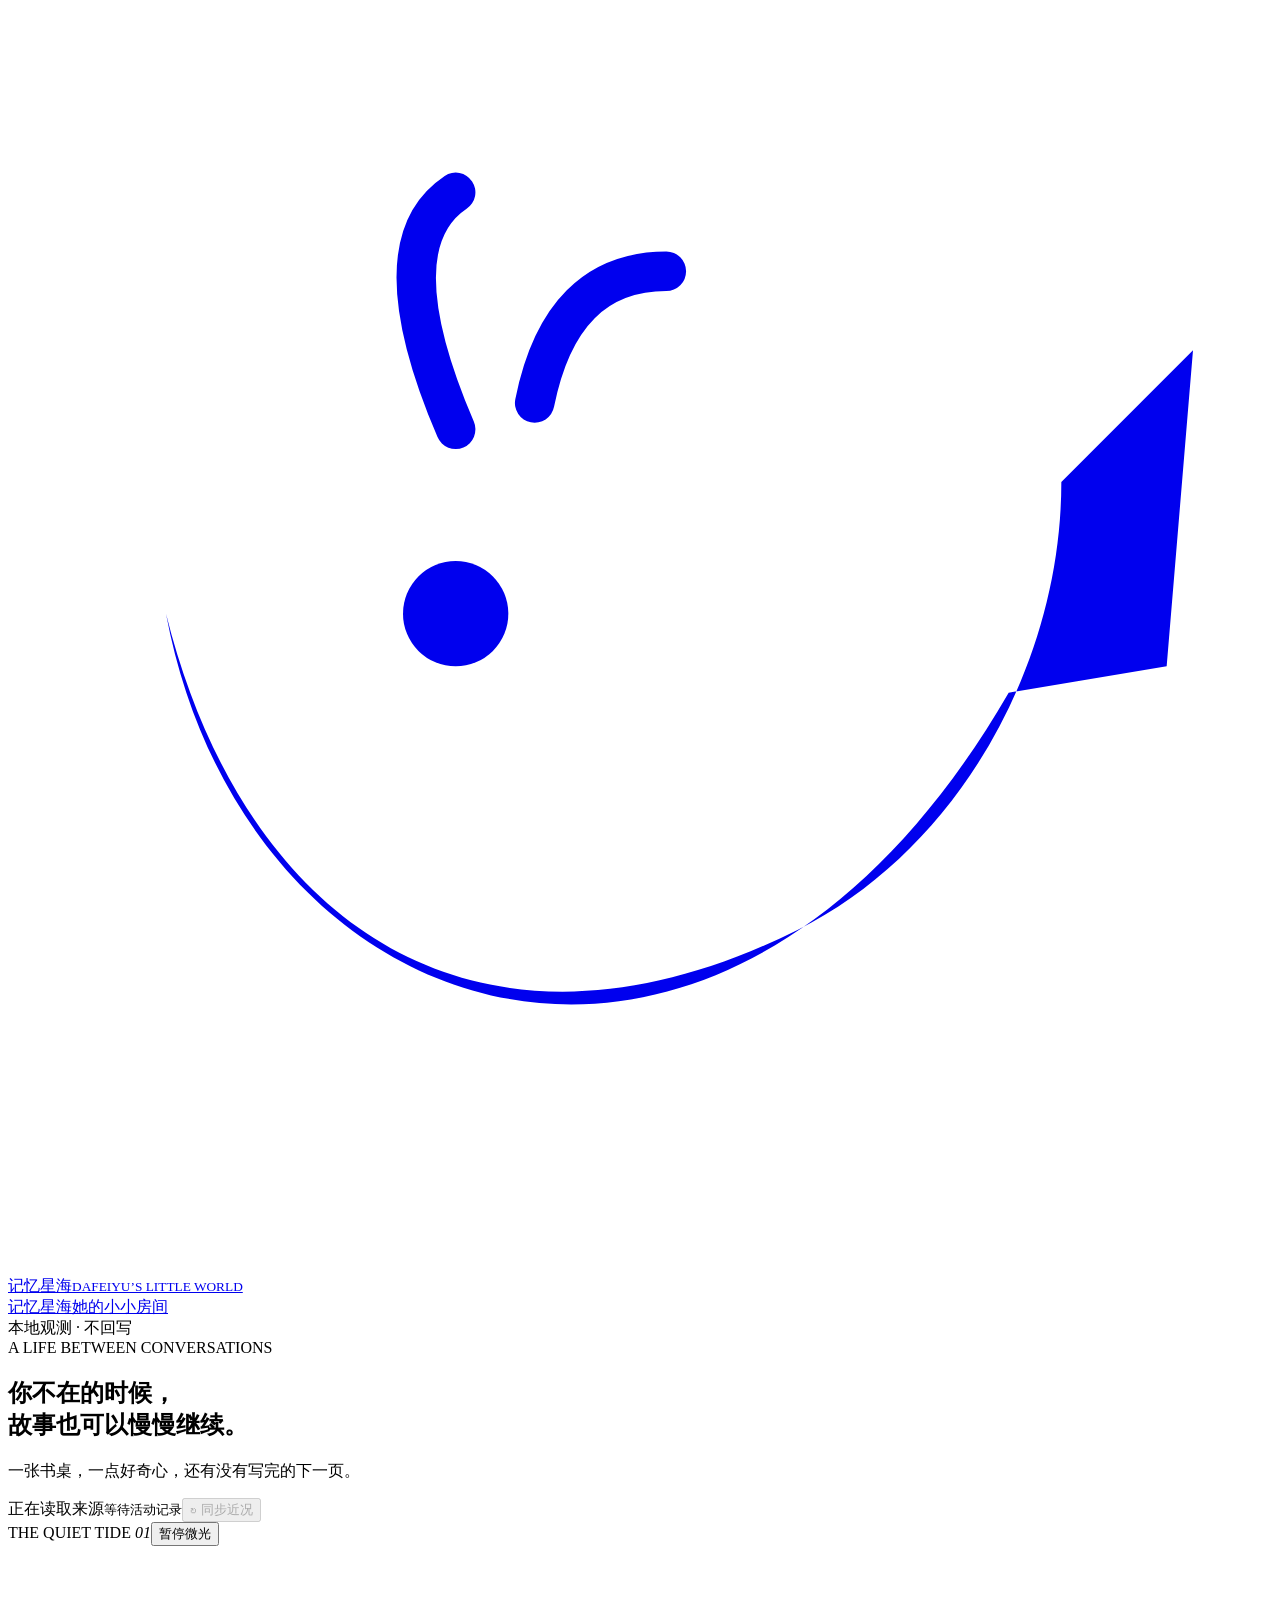
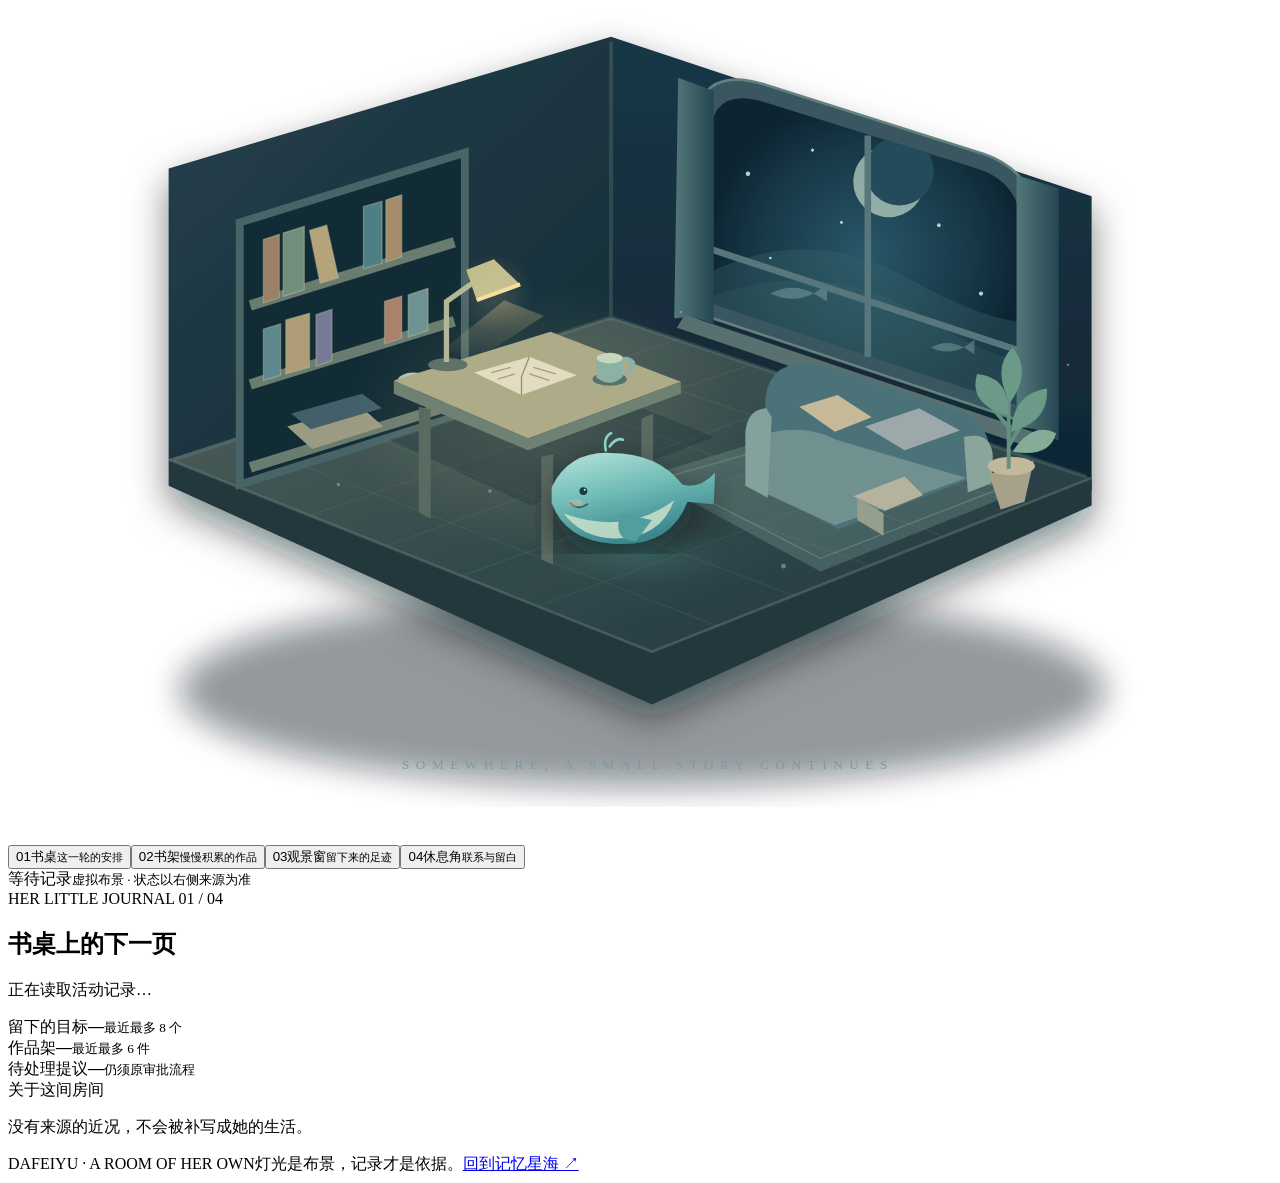
==== deploy/memory_observatory/static/room.html @ 0b3a3e3b "feat(memory): visualize activity records in whale room" ====
<!doctype html>
<html lang="zh-CN"><head><meta charset="utf-8"><meta name="viewport" content="width=device-width,initial-scale=1"><meta name="theme-color" content="#081820"><title>她的小小房间 · 大肥鱼</title><link rel="stylesheet" href="/room.css"><script type="module" src="/room.js"></script></head>
<body>
<header class="room-header"><a class="room-brand" href="/" aria-label="返回记忆星海"><span class="brand-whale"><svg viewBox="0 0 48 48" aria-hidden="true"><path d="M6 23c3 12 12 18 24 12 6-3 10-10 10-17l5-5-1 12-6 1C27 45 9 39 6 23Z" fill="currentColor"/><circle cx="17" cy="23" r="2" fill="currentColor"/><path d="M17 16q-3-7 0-9m3 8q1-5 5-5" fill="none" stroke="currentColor" stroke-width="1.5" stroke-linecap="round"/></svg></span><span>记忆星海<small>DAFEIYU’S LITTLE WORLD</small></span></a><nav aria-label="空间导航"><a href="/">记忆星海</a><a href="/room" aria-current="page">她的小小房间</a></nav><span class="local-badge"><i></i>本地观测 · 不回写</span></header>
<main>
  <section class="room-heading"><div><div class="eyebrow">A LIFE BETWEEN CONVERSATIONS</div><h1>你不在的时候，<br class="mobile-break">故事也可以慢慢继续<span>。</span></h1><p>一张书桌，一点好奇心，还有没有写完的下一页。</p></div><div class="observation"><span id="room-source">正在读取来源</span><small id="room-synced">等待活动记录</small><button id="room-refresh" type="button" disabled>↻ 同步近况</button></div></section>
  <div class="room-layout">
    <section class="room-scene" aria-label="虚拟房间布景"><div class="scene-top"><span>THE QUIET TIDE <i>01</i></span><button id="room-motion" aria-pressed="false">暂停微光</button></div>
      <svg id="room-art" viewBox="0 0 960 680" role="img" aria-label="深海窗边的温暖小房间：书桌、书架、休息角和一只小鲸鱼。布景不是实时状态证明。">
      <defs>
        <linearGradient id="wall" x2="0" y2="1"><stop stop-color="#193746"/><stop offset="1" stop-color="#102633"/></linearGradient>
        <linearGradient id="wallSide" x2="1" y2="1"><stop stop-color="#24404c"/><stop offset="1" stop-color="#152c36"/></linearGradient>
        <linearGradient id="floor" x1="0" y1="0" x2="1" y2="1"><stop stop-color="#51605b"/><stop offset=".5" stop-color="#344b4c"/><stop offset="1" stop-color="#1c343d"/></linearGradient>
        <radialGradient id="sea"><stop stop-color="#285769"/><stop offset=".7" stop-color="#173746"/><stop offset="1" stop-color="#0d2533"/></radialGradient>
        <linearGradient id="whale" x2=".4" y2="1"><stop stop-color="#b5e4db"/><stop offset=".5" stop-color="#70bcb6"/><stop offset="1" stop-color="#3a858e"/></linearGradient>
        <linearGradient id="curtain"><stop stop-color="#537779"/><stop offset="1" stop-color="#254753"/></linearGradient>
        <linearGradient id="light" x2="0" y2="1"><stop stop-color="#edcd8b" stop-opacity=".34"/><stop offset="1" stop-color="#edcd8b" stop-opacity="0"/></linearGradient>
        <radialGradient id="warm"><stop stop-color="#f4d797" stop-opacity=".17"/><stop offset="1" stop-color="#f4d797" stop-opacity="0"/></radialGradient>
        <radialGradient id="haze"><stop stop-color="#62c5bb" stop-opacity=".16"/><stop offset="1" stop-color="#62c5bb" stop-opacity="0"/></radialGradient>
        <filter id="blur"><feGaussianBlur stdDeviation="12"/></filter>
        <filter id="shadow"><feDropShadow dx="0" dy="12" stdDeviation="14" flood-color="#030e18" flood-opacity=".5"/></filter>
        <clipPath id="windowClip"><path d="M533 148Q533 105 576 119L736 169Q770 180 770 216V350L533 271Z"/></clipPath>
      </defs>
      <ellipse cx="482" cy="565" rx="352" ry="74" fill="#020e17" opacity=".42" filter="url(#blur)"/>
      <g filter="url(#shadow)">
        <path d="M122 390V169L458 69V292Z" fill="url(#wallSide)"/><path d="M458 69L823 190V414L458 292Z" fill="url(#wall)"/>
        <path d="M122 390L458 282L823 404L489 555Z" fill="url(#floor)"/>
        <path d="M122 390L489 536L823 404V425L489 576L122 410Z" fill="#20383e"/><path d="M122 390L489 536L823 404" fill="none" stroke="#81908a" stroke-opacity=".35" stroke-width="2"/>
        <path d="M458 73V285M126 390L458 282L819 403" stroke="#70908d" stroke-opacity=".25" stroke-width="3" fill="none"/>
        <g stroke="#92a79a" stroke-opacity=".1"><path d="M173 375L540 517M231 356L596 493M289 338L653 470M345 320L708 447M402 301L765 424"/><path d="M173 410L508 299M230 432L564 318M288 455L621 338M346 478L679 358M404 501L737 378"/></g>
      </g>
      <!-- Porthole / the outside world -->
      <g class="scene-zone" data-art="window"><path d="M521 145Q521 89 574 105L741 158Q782 172 782 216V365L521 278Z" fill="#3a5660" stroke="#63817f" stroke-width="2"/><path d="M533 148Q533 105 576 119L736 169Q770 180 770 216V350L533 271Z" fill="url(#sea)"/>
        <g clip-path="url(#windowClip)"><circle cx="669" cy="179" r="27" fill="#c2d9c8" opacity=".7"/><circle cx="677" cy="171" r="26" fill="#244b5b"/><path d="M510 260Q600 205 683 252T800 281V360H510Z" fill="#37616b" opacity=".38"/><path d="M510 276Q612 228 700 284T800 292V370H510Z" fill="#426f70" opacity=".2"/>
        <g fill="#b0d9d1" class="window-lights"><circle cx="562" cy="173" r="1.7"/><circle cx="611" cy="155" r="1.2"/><circle cx="707" cy="212" r="1.4"/><circle cx="579" cy="237" r="1"/><circle cx="739" cy="264" r="1.6"/><circle cx="633" cy="210" r="1.1"/></g><path d="M579 264q17-9 33 0l10-7v13l-10-6q-16 8-33 0M701 305q12-7 25 0l8-6v11l-8-5q-13 6-25 0" fill="#a3c2bd" opacity=".35"/>
        </g><path d="M653 144V312M533 230L770 308" stroke="#57777d" stroke-width="5"/><path d="M509 100L536 110V287Q520 280 506 283Z" fill="url(#curtain)"/><path d="M766 174L798 184V376Q781 364 766 366Z" fill="url(#curtain)"/><path d="M514 280L790 373L780 382L508 290Z" fill="#597071"/>
      </g>
      <!-- Bookshelf -->
      <g class="scene-zone" data-art="shelf"><path d="M176 210L347 157V355L176 409Z" fill="#122c35" stroke="#486467" stroke-width="6"/><path d="M184 273L339 225M184 333L339 285M184 396L339 348" stroke="#6a7c70" stroke-width="8"/>
        <g stroke="#afba9d" stroke-opacity=".5" stroke-width="1"><path d="M194 223L206 219V267L194 271Z" fill="#9b8065"/><path d="M209 218L225 213V261L209 266Z" fill="#718e7c"/><path d="M229 216L242 212L251 252L237 256Z" fill="#b5a379"/><path d="M270 198L284 194V241L270 245Z" fill="#4f7f86"/><path d="M287 193L299 189V236L287 240Z" fill="#a38b6b"/>
        <path d="M194 291L207 287V326L194 330Z" fill="#5f8790"/><path d="M211 284L229 279V320L211 325Z" fill="#ae9d76"/><path d="M234 280L246 276V315L234 319Z" fill="#777b97"/><path d="M286 270L299 266V298L286 302Z" fill="#aa8169"/><path d="M304 265L319 260V292L304 297Z" fill="#6e9292"/></g>
        <path d="M212 365L267 349L285 365L231 382Z" fill="#9b9b82"/><path d="M215 355L269 340L284 351L230 367Z" fill="#425f6a"/><ellipse cx="308" cy="330" rx="12" ry="6" fill="#aec4b4"/><path d="M296 329q0 26 24 0" fill="#859c8c"/>
      </g>
      <!-- Rug and rest corner -->
      <g class="scene-zone" data-art="rest"><path d="M484 403L637 356L772 413L617 475Z" fill="#6b8b87" opacity=".42"/><path d="M498 404L636 365L754 412L617 465Z" fill="none" stroke="#a7b8a2" stroke-opacity=".3"/>
        <path d="M575 352q-1-43 46-33l99 34q30 8 26 46l-115 44-67-34Z" fill="#4b7279"/><path d="M574 371q30-9 55 4l99 29-100 36-65-30Z" fill="#719090"/><path d="M576 351q-15 1-16 19v40l17 9 3-61Z" fill="#83a29c"/><path d="M726 373q21-5 22 15l-1 20-18 7Z" fill="#8ba59d"/><path d="M601 350l29-9 26 17-28 11Z" fill="#c6b997"/><path d="M651 365l41-14 31 17-42 15Z" fill="#9ca8aa"/>
        <path d="M681 403l-39 15 24 11 29-12Z" fill="#b5b39e"/><path d="M645 419l20 12v17l-20-12Z" fill="#969f8d"/>
      </g>
      <!-- Study table and warm lamp -->
      <g class="scene-zone" data-art="desk"><ellipse cx="407" cy="360" rx="150" ry="100" fill="url(#warm)"/><path d="M290 375L430 331L537 373L397 425Z" fill="#152d35" opacity=".3"/>
        <path d="M312 350V430l9 5v-83M481 359V439l9-4v-80M405 388V466l9 4v-84" fill="#5a6a61"/>
        <path d="M293 330L412 293L511 331L395 374Z" fill="#adab88"/><path d="M293 330v10l102 43 116-43v-9l-116 43Z" fill="#6e8172"/>
        <path d="M354 324l42-12 36 14-42 15Z" fill="#e3dcc1"/><path d="M390 341v-14l6-15" stroke="#998e72" fill="none"/><path d="M367 324l15-4m-10 9 13-4m14-5 17 5m-20 0 15 5" stroke="#a29d86" stroke-width="1"/>
        <ellipse cx="457" cy="329" rx="13" ry="5" fill="#58716b"/><path d="M447 313v15q11 8 20-1v-14Z" fill="#8db1a4"/><ellipse cx="457" cy="313" rx="10" ry="4" fill="#c6d7bb"/><path d="M467 314q13 0 3 11" stroke="#8db1a4" stroke-width="4" fill="none"/>
        <path d="M330 307l26 7 51-33-30-12Z" fill="url(#light)"/><ellipse cx="334" cy="318" rx="15" ry="5" fill="#5f7168"/><path d="M333 316V270l24-17" stroke="#b4b797" stroke-width="4" fill="none"/><path d="M348 246l21-8 20 19-33 12Z" fill="#bfbd8d"/><path d="M356 269l33-12" stroke="#f6df9c" stroke-width="3"/><circle class="lamp-glow" cx="369" cy="263" r="30" fill="url(#warm)"/>
      </g>
      <!-- Little plant -->
      <g><path d="M745 401l34-10-7 31-18 6Z" fill="#a7a18a"/><ellipse cx="762" cy="395" rx="18" ry="7" fill="#c3b89c"/><path d="M760 397v-56m0 39 17-29m-16 16-18-22" stroke="#648f81" stroke-width="3" fill="none"/><path d="M760 357q-31-9-24-32 25 2 24 32M762 369q1-29 27-33 2 25-27 33M761 347q-14-27 2-42 15 18-2 42" fill="#6b9a89"/><path d="M763 384q15-23 33-14-5 19-33 14" fill="#85ac96"/></g>
      <ellipse cx="477" cy="462" rx="72" ry="24" fill="url(#haze)"/>
      <!-- The whale is a visual companion, not an online indicator. -->
      <g id="room-whale-position"><g class="room-whale"><path d="M413 411q13-27 44-26 37 0 55 24 13 4 25-9l-1 24-20-2q-13 35-57 32-36-3-46-31Z" fill="url(#whale)" filter="url(#shadow)"/><path d="M422 431q47 17 84-10-11 30-47 29-23-1-37-19Z" fill="#d3e7ce" opacity=".8"/><path d="M465 431q-6 21 12 21l12-16" fill="#529d9d"/><circle cx="437" cy="414" r="3" fill="#143b46"/><circle cx="438" cy="413" r=".8" fill="#c8f0e1"/><path d="M427 423q6 6 13 1" stroke="#2c6570" stroke-width="1.5" fill="none" stroke-linecap="round"/><ellipse cx="431" cy="423" rx="6" ry="3" fill="#ddb4aa" opacity=".42"/><path d="M454 383q-2-10 4-13m-1 10q5-7 10-5" stroke="#8bd2c6" stroke-width="2" fill="none" stroke-linecap="round"/>
      </g></g>
      <g fill="#9fccc0" opacity=".5" class="drift"><circle cx="366" cy="414" r="1.3"/><circle cx="589" cy="471" r="1.8"/><circle cx="251" cy="409" r="1.3"/><circle cx="511" cy="278" r="1"/><circle cx="805" cy="318" r="1"/></g>
      <text x="486" y="625" text-anchor="middle" fill="#7b9b9c" font-size="10" letter-spacing="5">SOMEWHERE, A SMALL STORY CONTINUES</text>
      </svg>
      <div class="zone-buttons" role="group" aria-label="看看房间的不同角落"><button data-zone="desk" aria-pressed="true"><span>01</span>书桌<small>这一轮的安排</small></button><button data-zone="shelf" aria-pressed="false"><span>02</span>书架<small>慢慢积累的作品</small></button><button data-zone="window" aria-pressed="false"><span>03</span>观景窗<small>留下来的足迹</small></button><button data-zone="rest" aria-pressed="false"><span>04</span>休息角<small>联系与留白</small></button></div>
      <div class="scene-caption"><span id="scene-status">等待记录</span><small>虚拟布景 · 状态以右侧来源为准</small></div>
    </section>
    <aside class="room-journal" aria-label="房间对应的活动记录"><div class="journal-kicker">HER LITTLE JOURNAL <span id="journal-index">01 / 04</span></div><div class="journal-heading"><span class="thin-rule"></span><h2 id="journal-title">书桌上的下一页</h2></div><div id="journal-content" aria-live="polite"><p class="empty">正在读取活动记录…</p></div></aside>
  </div>
  <section class="life-strip" aria-label="活动快照概览"><div><span>留下的目标</span><strong id="room-goals">—</strong><small>最近最多 8 个</small></div><div><span>作品架</span><strong id="room-works">—</strong><small>最近最多 6 件</small></div><div><span>待处理提议</span><strong id="room-pending">—</strong><small>仍须原审批流程</small></div><div class="strip-note"><span>关于这间房间</span><p id="room-notice">没有来源的近况，不会被补写成她的生活。</p></div></section>
  <footer><span>DAFEIYU · A ROOM OF HER OWN</span><span>灯光是布景，记录才是依据。</span><a href="/">回到记忆星海 ↗</a></footer>
</main><div id="room-toast" role="status" hidden></div>
</body></html>
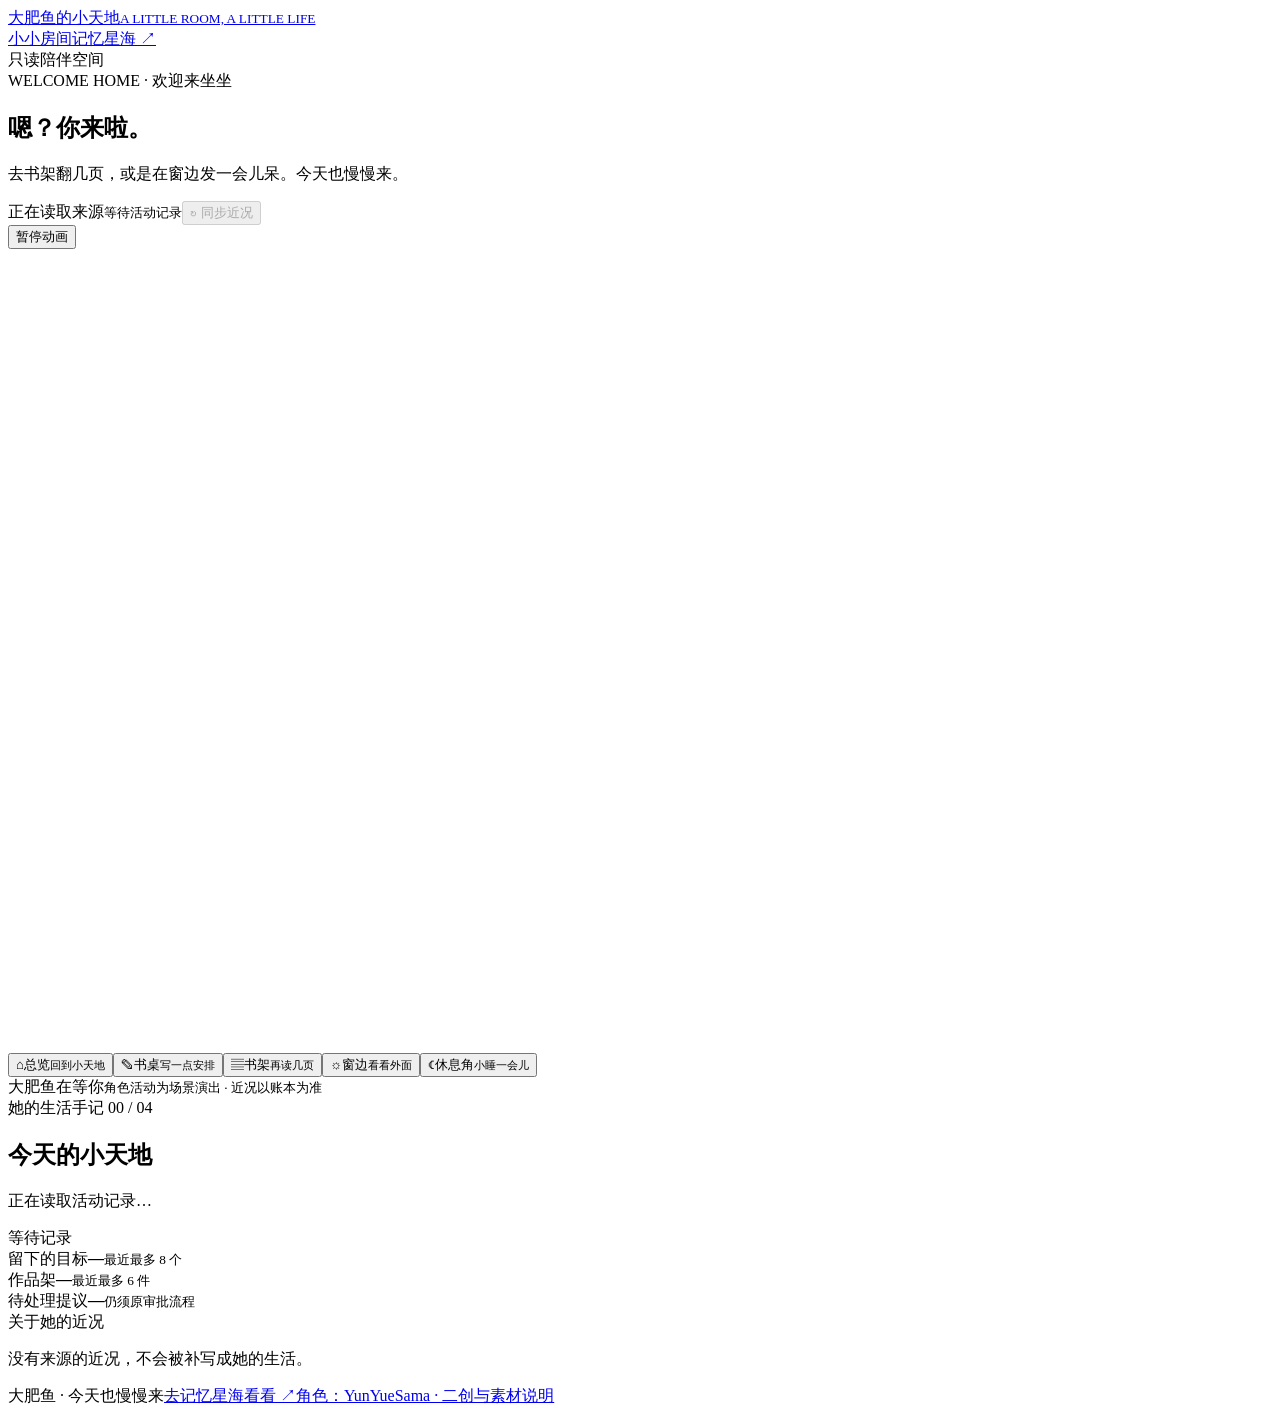
==== commit bb945de7: "feat(memory): ship whale room v0.2 with review fixes - add the character room, activity ledger read-" ====
--- a/deploy/memory_observatory/static/room.html
+++ b/deploy/memory_observatory/static/room.html
@@ -1,74 +1,12 @@
 <!doctype html>
-<html lang="zh-CN"><head><meta charset="utf-8"><meta name="viewport" content="width=device-width,initial-scale=1"><meta name="theme-color" content="#081820"><title>她的小小房间 · 大肥鱼</title><link rel="stylesheet" href="/room.css"><script type="module" src="/room.js"></script></head>
-<body>
-<header class="room-header"><a class="room-brand" href="/" aria-label="返回记忆星海"><span class="brand-whale"><svg viewBox="0 0 48 48" aria-hidden="true"><path d="M6 23c3 12 12 18 24 12 6-3 10-10 10-17l5-5-1 12-6 1C27 45 9 39 6 23Z" fill="currentColor"/><circle cx="17" cy="23" r="2" fill="currentColor"/><path d="M17 16q-3-7 0-9m3 8q1-5 5-5" fill="none" stroke="currentColor" stroke-width="1.5" stroke-linecap="round"/></svg></span><span>记忆星海<small>DAFEIYU’S LITTLE WORLD</small></span></a><nav aria-label="空间导航"><a href="/">记忆星海</a><a href="/room" aria-current="page">她的小小房间</a></nav><span class="local-badge"><i></i>本地观测 · 不回写</span></header>
-<main>
-  <section class="room-heading"><div><div class="eyebrow">A LIFE BETWEEN CONVERSATIONS</div><h1>你不在的时候，<br class="mobile-break">故事也可以慢慢继续<span>。</span></h1><p>一张书桌，一点好奇心，还有没有写完的下一页。</p></div><div class="observation"><span id="room-source">正在读取来源</span><small id="room-synced">等待活动记录</small><button id="room-refresh" type="button" disabled>↻ 同步近况</button></div></section>
-  <div class="room-layout">
-    <section class="room-scene" aria-label="虚拟房间布景"><div class="scene-top"><span>THE QUIET TIDE <i>01</i></span><button id="room-motion" aria-pressed="false">暂停微光</button></div>
-      <svg id="room-art" viewBox="0 0 960 680" role="img" aria-label="深海窗边的温暖小房间：书桌、书架、休息角和一只小鲸鱼。布景不是实时状态证明。">
-      <defs>
-        <linearGradient id="wall" x2="0" y2="1"><stop stop-color="#193746"/><stop offset="1" stop-color="#102633"/></linearGradient>
-        <linearGradient id="wallSide" x2="1" y2="1"><stop stop-color="#24404c"/><stop offset="1" stop-color="#152c36"/></linearGradient>
-        <linearGradient id="floor" x1="0" y1="0" x2="1" y2="1"><stop stop-color="#51605b"/><stop offset=".5" stop-color="#344b4c"/><stop offset="1" stop-color="#1c343d"/></linearGradient>
-        <radialGradient id="sea"><stop stop-color="#285769"/><stop offset=".7" stop-color="#173746"/><stop offset="1" stop-color="#0d2533"/></radialGradient>
-        <linearGradient id="whale" x2=".4" y2="1"><stop stop-color="#b5e4db"/><stop offset=".5" stop-color="#70bcb6"/><stop offset="1" stop-color="#3a858e"/></linearGradient>
-        <linearGradient id="curtain"><stop stop-color="#537779"/><stop offset="1" stop-color="#254753"/></linearGradient>
-        <linearGradient id="light" x2="0" y2="1"><stop stop-color="#edcd8b" stop-opacity=".34"/><stop offset="1" stop-color="#edcd8b" stop-opacity="0"/></linearGradient>
-        <radialGradient id="warm"><stop stop-color="#f4d797" stop-opacity=".17"/><stop offset="1" stop-color="#f4d797" stop-opacity="0"/></radialGradient>
-        <radialGradient id="haze"><stop stop-color="#62c5bb" stop-opacity=".16"/><stop offset="1" stop-color="#62c5bb" stop-opacity="0"/></radialGradient>
-        <filter id="blur"><feGaussianBlur stdDeviation="12"/></filter>
-        <filter id="shadow"><feDropShadow dx="0" dy="12" stdDeviation="14" flood-color="#030e18" flood-opacity=".5"/></filter>
-        <clipPath id="windowClip"><path d="M533 148Q533 105 576 119L736 169Q770 180 770 216V350L533 271Z"/></clipPath>
-      </defs>
-      <ellipse cx="482" cy="565" rx="352" ry="74" fill="#020e17" opacity=".42" filter="url(#blur)"/>
-      <g filter="url(#shadow)">
-        <path d="M122 390V169L458 69V292Z" fill="url(#wallSide)"/><path d="M458 69L823 190V414L458 292Z" fill="url(#wall)"/>
-        <path d="M122 390L458 282L823 404L489 555Z" fill="url(#floor)"/>
-        <path d="M122 390L489 536L823 404V425L489 576L122 410Z" fill="#20383e"/><path d="M122 390L489 536L823 404" fill="none" stroke="#81908a" stroke-opacity=".35" stroke-width="2"/>
-        <path d="M458 73V285M126 390L458 282L819 403" stroke="#70908d" stroke-opacity=".25" stroke-width="3" fill="none"/>
-        <g stroke="#92a79a" stroke-opacity=".1"><path d="M173 375L540 517M231 356L596 493M289 338L653 470M345 320L708 447M402 301L765 424"/><path d="M173 410L508 299M230 432L564 318M288 455L621 338M346 478L679 358M404 501L737 378"/></g>
-      </g>
-      <!-- Porthole / the outside world -->
-      <g class="scene-zone" data-art="window"><path d="M521 145Q521 89 574 105L741 158Q782 172 782 216V365L521 278Z" fill="#3a5660" stroke="#63817f" stroke-width="2"/><path d="M533 148Q533 105 576 119L736 169Q770 180 770 216V350L533 271Z" fill="url(#sea)"/>
-        <g clip-path="url(#windowClip)"><circle cx="669" cy="179" r="27" fill="#c2d9c8" opacity=".7"/><circle cx="677" cy="171" r="26" fill="#244b5b"/><path d="M510 260Q600 205 683 252T800 281V360H510Z" fill="#37616b" opacity=".38"/><path d="M510 276Q612 228 700 284T800 292V370H510Z" fill="#426f70" opacity=".2"/>
-        <g fill="#b0d9d1" class="window-lights"><circle cx="562" cy="173" r="1.7"/><circle cx="611" cy="155" r="1.2"/><circle cx="707" cy="212" r="1.4"/><circle cx="579" cy="237" r="1"/><circle cx="739" cy="264" r="1.6"/><circle cx="633" cy="210" r="1.1"/></g><path d="M579 264q17-9 33 0l10-7v13l-10-6q-16 8-33 0M701 305q12-7 25 0l8-6v11l-8-5q-13 6-25 0" fill="#a3c2bd" opacity=".35"/>
-        </g><path d="M653 144V312M533 230L770 308" stroke="#57777d" stroke-width="5"/><path d="M509 100L536 110V287Q520 280 506 283Z" fill="url(#curtain)"/><path d="M766 174L798 184V376Q781 364 766 366Z" fill="url(#curtain)"/><path d="M514 280L790 373L780 382L508 290Z" fill="#597071"/>
-      </g>
-      <!-- Bookshelf -->
-      <g class="scene-zone" data-art="shelf"><path d="M176 210L347 157V355L176 409Z" fill="#122c35" stroke="#486467" stroke-width="6"/><path d="M184 273L339 225M184 333L339 285M184 396L339 348" stroke="#6a7c70" stroke-width="8"/>
-        <g stroke="#afba9d" stroke-opacity=".5" stroke-width="1"><path d="M194 223L206 219V267L194 271Z" fill="#9b8065"/><path d="M209 218L225 213V261L209 266Z" fill="#718e7c"/><path d="M229 216L242 212L251 252L237 256Z" fill="#b5a379"/><path d="M270 198L284 194V241L270 245Z" fill="#4f7f86"/><path d="M287 193L299 189V236L287 240Z" fill="#a38b6b"/>
-        <path d="M194 291L207 287V326L194 330Z" fill="#5f8790"/><path d="M211 284L229 279V320L211 325Z" fill="#ae9d76"/><path d="M234 280L246 276V315L234 319Z" fill="#777b97"/><path d="M286 270L299 266V298L286 302Z" fill="#aa8169"/><path d="M304 265L319 260V292L304 297Z" fill="#6e9292"/></g>
-        <path d="M212 365L267 349L285 365L231 382Z" fill="#9b9b82"/><path d="M215 355L269 340L284 351L230 367Z" fill="#425f6a"/><ellipse cx="308" cy="330" rx="12" ry="6" fill="#aec4b4"/><path d="M296 329q0 26 24 0" fill="#859c8c"/>
-      </g>
-      <!-- Rug and rest corner -->
-      <g class="scene-zone" data-art="rest"><path d="M484 403L637 356L772 413L617 475Z" fill="#6b8b87" opacity=".42"/><path d="M498 404L636 365L754 412L617 465Z" fill="none" stroke="#a7b8a2" stroke-opacity=".3"/>
-        <path d="M575 352q-1-43 46-33l99 34q30 8 26 46l-115 44-67-34Z" fill="#4b7279"/><path d="M574 371q30-9 55 4l99 29-100 36-65-30Z" fill="#719090"/><path d="M576 351q-15 1-16 19v40l17 9 3-61Z" fill="#83a29c"/><path d="M726 373q21-5 22 15l-1 20-18 7Z" fill="#8ba59d"/><path d="M601 350l29-9 26 17-28 11Z" fill="#c6b997"/><path d="M651 365l41-14 31 17-42 15Z" fill="#9ca8aa"/>
-        <path d="M681 403l-39 15 24 11 29-12Z" fill="#b5b39e"/><path d="M645 419l20 12v17l-20-12Z" fill="#969f8d"/>
-      </g>
-      <!-- Study table and warm lamp -->
-      <g class="scene-zone" data-art="desk"><ellipse cx="407" cy="360" rx="150" ry="100" fill="url(#warm)"/><path d="M290 375L430 331L537 373L397 425Z" fill="#152d35" opacity=".3"/>
-        <path d="M312 350V430l9 5v-83M481 359V439l9-4v-80M405 388V466l9 4v-84" fill="#5a6a61"/>
-        <path d="M293 330L412 293L511 331L395 374Z" fill="#adab88"/><path d="M293 330v10l102 43 116-43v-9l-116 43Z" fill="#6e8172"/>
-        <path d="M354 324l42-12 36 14-42 15Z" fill="#e3dcc1"/><path d="M390 341v-14l6-15" stroke="#998e72" fill="none"/><path d="M367 324l15-4m-10 9 13-4m14-5 17 5m-20 0 15 5" stroke="#a29d86" stroke-width="1"/>
-        <ellipse cx="457" cy="329" rx="13" ry="5" fill="#58716b"/><path d="M447 313v15q11 8 20-1v-14Z" fill="#8db1a4"/><ellipse cx="457" cy="313" rx="10" ry="4" fill="#c6d7bb"/><path d="M467 314q13 0 3 11" stroke="#8db1a4" stroke-width="4" fill="none"/>
-        <path d="M330 307l26 7 51-33-30-12Z" fill="url(#light)"/><ellipse cx="334" cy="318" rx="15" ry="5" fill="#5f7168"/><path d="M333 316V270l24-17" stroke="#b4b797" stroke-width="4" fill="none"/><path d="M348 246l21-8 20 19-33 12Z" fill="#bfbd8d"/><path d="M356 269l33-12" stroke="#f6df9c" stroke-width="3"/><circle class="lamp-glow" cx="369" cy="263" r="30" fill="url(#warm)"/>
-      </g>
-      <!-- Little plant -->
-      <g><path d="M745 401l34-10-7 31-18 6Z" fill="#a7a18a"/><ellipse cx="762" cy="395" rx="18" ry="7" fill="#c3b89c"/><path d="M760 397v-56m0 39 17-29m-16 16-18-22" stroke="#648f81" stroke-width="3" fill="none"/><path d="M760 357q-31-9-24-32 25 2 24 32M762 369q1-29 27-33 2 25-27 33M761 347q-14-27 2-42 15 18-2 42" fill="#6b9a89"/><path d="M763 384q15-23 33-14-5 19-33 14" fill="#85ac96"/></g>
-      <ellipse cx="477" cy="462" rx="72" ry="24" fill="url(#haze)"/>
-      <!-- The whale is a visual companion, not an online indicator. -->
-      <g id="room-whale-position"><g class="room-whale"><path d="M413 411q13-27 44-26 37 0 55 24 13 4 25-9l-1 24-20-2q-13 35-57 32-36-3-46-31Z" fill="url(#whale)" filter="url(#shadow)"/><path d="M422 431q47 17 84-10-11 30-47 29-23-1-37-19Z" fill="#d3e7ce" opacity=".8"/><path d="M465 431q-6 21 12 21l12-16" fill="#529d9d"/><circle cx="437" cy="414" r="3" fill="#143b46"/><circle cx="438" cy="413" r=".8" fill="#c8f0e1"/><path d="M427 423q6 6 13 1" stroke="#2c6570" stroke-width="1.5" fill="none" stroke-linecap="round"/><ellipse cx="431" cy="423" rx="6" ry="3" fill="#ddb4aa" opacity=".42"/><path d="M454 383q-2-10 4-13m-1 10q5-7 10-5" stroke="#8bd2c6" stroke-width="2" fill="none" stroke-linecap="round"/>
-      </g></g>
-      <g fill="#9fccc0" opacity=".5" class="drift"><circle cx="366" cy="414" r="1.3"/><circle cx="589" cy="471" r="1.8"/><circle cx="251" cy="409" r="1.3"/><circle cx="511" cy="278" r="1"/><circle cx="805" cy="318" r="1"/></g>
-      <text x="486" y="625" text-anchor="middle" fill="#7b9b9c" font-size="10" letter-spacing="5">SOMEWHERE, A SMALL STORY CONTINUES</text>
-      </svg>
-      <div class="zone-buttons" role="group" aria-label="看看房间的不同角落"><button data-zone="desk" aria-pressed="true"><span>01</span>书桌<small>这一轮的安排</small></button><button data-zone="shelf" aria-pressed="false"><span>02</span>书架<small>慢慢积累的作品</small></button><button data-zone="window" aria-pressed="false"><span>03</span>观景窗<small>留下来的足迹</small></button><button data-zone="rest" aria-pressed="false"><span>04</span>休息角<small>联系与留白</small></button></div>
-      <div class="scene-caption"><span id="scene-status">等待记录</span><small>虚拟布景 · 状态以右侧来源为准</small></div>
-    </section>
-    <aside class="room-journal" aria-label="房间对应的活动记录"><div class="journal-kicker">HER LITTLE JOURNAL <span id="journal-index">01 / 04</span></div><div class="journal-heading"><span class="thin-rule"></span><h2 id="journal-title">书桌上的下一页</h2></div><div id="journal-content" aria-live="polite"><p class="empty">正在读取活动记录…</p></div></aside>
-  </div>
-  <section class="life-strip" aria-label="活动快照概览"><div><span>留下的目标</span><strong id="room-goals">—</strong><small>最近最多 8 个</small></div><div><span>作品架</span><strong id="room-works">—</strong><small>最近最多 6 件</small></div><div><span>待处理提议</span><strong id="room-pending">—</strong><small>仍须原审批流程</small></div><div class="strip-note"><span>关于这间房间</span><p id="room-notice">没有来源的近况，不会被补写成她的生活。</p></div></section>
-  <footer><span>DAFEIYU · A ROOM OF HER OWN</span><span>灯光是布景，记录才是依据。</span><a href="/">回到记忆星海 ↗</a></footer>
-</main><div id="room-toast" role="status" hidden></div>
-</body></html>
+<html lang="zh-CN"><head><meta charset="utf-8"><meta name="viewport" content="width=device-width,initial-scale=1"><meta name="theme-color" content="#f4f6ff"><title>她的小小房间 · 大肥鱼</title><link rel="stylesheet" href="/room.css"><script type="module" src="/room.js"></script></head>
+<body><header class="room-header"><a class="room-brand" href="/"><span class="portrait" aria-hidden="true"></span><span>大肥鱼的小天地<small>A LITTLE ROOM, A LITTLE LIFE</small></span></a><nav aria-label="空间导航"><a href="/room" aria-current="page">小小房间</a><a href="/">记忆星海 ↗</a></nav><span class="local-badge">只读陪伴空间</span></header>
+<main><section class="room-heading"><div><div class="eyebrow">WELCOME HOME · 欢迎来坐坐</div><h1>嗯？你来啦<span>。</span></h1><p>去书架翻几页，或是在窗边发一会儿呆。今天也慢慢来。</p></div><div class="observation"><span id="room-source">正在读取来源</span><small id="room-synced">等待活动记录</small><button id="room-refresh" type="button" disabled>↻ 同步近况</button></div></section>
+<div class="room-layout"><section class="room-scene" aria-label="大肥鱼的房间"><div class="scene-top"><span><i class="sun-dot"></i><time id="room-clock"></time><small id="room-daypart"></small></span><button id="room-motion" aria-pressed="false">暂停动画</button></div>
+<div class="room-viewport"><svg id="room-art" viewBox="0 0 1200 760" role="img" aria-label="奶白与浅蓝的小房间，大肥鱼在书桌、书架、窗边和休息角之间活动。"></svg></div>
+<div class="zone-buttons" role="group" aria-label="看看房间的不同角落"><button data-zone="overview" aria-pressed="true"><span>⌂</span>总览<small>回到小天地</small></button><button data-zone="desk" aria-pressed="false"><span>✎</span>书桌<small>写一点安排</small></button><button data-zone="shelf" aria-pressed="false"><span>▤</span>书架<small>再读几页</small></button><button data-zone="window" aria-pressed="false"><span>☼</span>窗边<small>看看外面</small></button><button data-zone="rest" aria-pressed="false"><span>☾</span>休息角<small>小睡一会儿</small></button></div>
+<div class="scene-caption"><span id="character-action" aria-live="polite">大肥鱼在等你</span><small>角色活动为场景演出 · 近况以账本为准</small></div><p id="asset-notice" role="status" hidden>角色素材暂时未能加载，近况仍可查看。</p></section>
+<aside class="room-journal" aria-label="房间对应的活动记录"><div class="journal-kicker">她的生活手记 <span id="journal-index">00 / 04</span></div><div class="journal-heading"><span class="thin-rule"></span><h2 id="journal-title">今天的小天地</h2></div><div id="journal-content" aria-live="polite"><p class="empty">正在读取活动记录…</p></div><div class="journal-status" id="scene-status">等待记录</div></aside></div>
+<section class="life-strip" aria-label="活动快照概览"><div><span>留下的目标</span><strong id="room-goals">—</strong><small>最近最多 8 个</small></div><div><span>作品架</span><strong id="room-works">—</strong><small>最近最多 6 件</small></div><div><span>待处理提议</span><strong id="room-pending">—</strong><small>仍须原审批流程</small></div><div class="strip-note"><span>关于她的近况</span><p id="room-notice">没有来源的近况，不会被补写成她的生活。</p></div></section>
+<footer><span>大肥鱼 · 今天也慢慢来</span><a href="/">去记忆星海看看 ↗</a><a href="/character-credits" target="_blank" rel="noopener">角色：YunYueSama · 二创与素材说明</a></footer>
+</main><div id="room-toast" role="status" hidden></div></body></html>
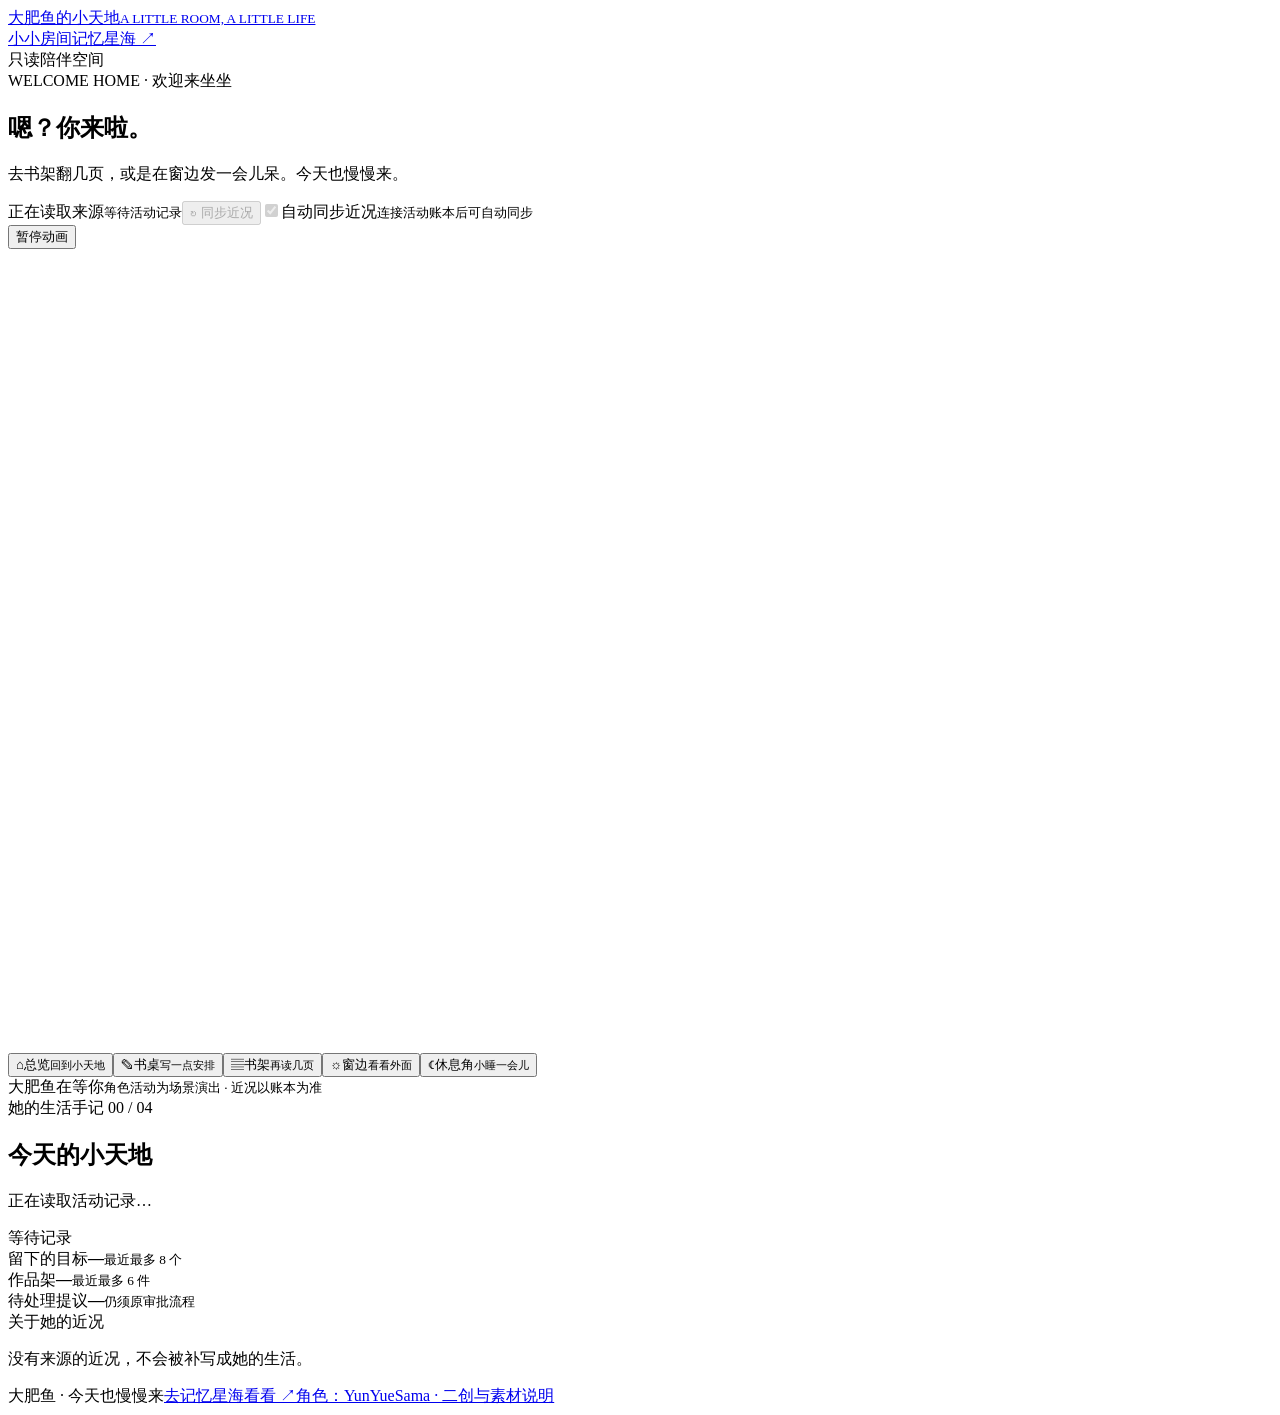
==== commit 2e5dceef: "feat(life): add observation report, journey checks and project shelf - read-only life observation re" ====
--- a/deploy/memory_observatory/static/room.html
+++ b/deploy/memory_observatory/static/room.html
@@ -1,12 +1,17 @@
 <!doctype html>
 <html lang="zh-CN"><head><meta charset="utf-8"><meta name="viewport" content="width=device-width,initial-scale=1"><meta name="theme-color" content="#f4f6ff"><title>她的小小房间 · 大肥鱼</title><link rel="stylesheet" href="/room.css"><script type="module" src="/room.js"></script></head>
 <body><header class="room-header"><a class="room-brand" href="/"><span class="portrait" aria-hidden="true"></span><span>大肥鱼的小天地<small>A LITTLE ROOM, A LITTLE LIFE</small></span></a><nav aria-label="空间导航"><a href="/room" aria-current="page">小小房间</a><a href="/">记忆星海 ↗</a></nav><span class="local-badge">只读陪伴空间</span></header>
-<main><section class="room-heading"><div><div class="eyebrow">WELCOME HOME · 欢迎来坐坐</div><h1>嗯？你来啦<span>。</span></h1><p>去书架翻几页，或是在窗边发一会儿呆。今天也慢慢来。</p></div><div class="observation"><span id="room-source">正在读取来源</span><small id="room-synced">等待活动记录</small><button id="room-refresh" type="button" disabled>↻ 同步近况</button></div></section>
+<main><section class="room-heading"><div><div class="eyebrow">WELCOME HOME · 欢迎来坐坐</div><h1>嗯？你来啦<span>。</span></h1><p>去书架翻几页，或是在窗边发一会儿呆。今天也慢慢来。</p></div><div class="observation"><span id="room-source">正在读取来源</span><small id="room-synced">等待活动记录</small><button id="room-refresh" type="button" disabled>↻ 同步近况</button><label class="room-auto-sync"><input id="room-auto-sync" type="checkbox" checked disabled aria-describedby="room-sync-state">自动同步近况</label><small id="room-sync-state">连接活动账本后可自动同步</small></div></section>
 <div class="room-layout"><section class="room-scene" aria-label="大肥鱼的房间"><div class="scene-top"><span><i class="sun-dot"></i><time id="room-clock"></time><small id="room-daypart"></small></span><button id="room-motion" aria-pressed="false">暂停动画</button></div>
 <div class="room-viewport"><svg id="room-art" viewBox="0 0 1200 760" role="img" aria-label="奶白与浅蓝的小房间，大肥鱼在书桌、书架、窗边和休息角之间活动。"></svg></div>
 <div class="zone-buttons" role="group" aria-label="看看房间的不同角落"><button data-zone="overview" aria-pressed="true"><span>⌂</span>总览<small>回到小天地</small></button><button data-zone="desk" aria-pressed="false"><span>✎</span>书桌<small>写一点安排</small></button><button data-zone="shelf" aria-pressed="false"><span>▤</span>书架<small>再读几页</small></button><button data-zone="window" aria-pressed="false"><span>☼</span>窗边<small>看看外面</small></button><button data-zone="rest" aria-pressed="false"><span>☾</span>休息角<small>小睡一会儿</small></button></div>
 <div class="scene-caption"><span id="character-action" aria-live="polite">大肥鱼在等你</span><small>角色活动为场景演出 · 近况以账本为准</small></div><p id="asset-notice" role="status" hidden>角色素材暂时未能加载，近况仍可查看。</p></section>
 <aside class="room-journal" aria-label="房间对应的活动记录"><div class="journal-kicker">她的生活手记 <span id="journal-index">00 / 04</span></div><div class="journal-heading"><span class="thin-rule"></span><h2 id="journal-title">今天的小天地</h2></div><div id="journal-content" aria-live="polite"><p class="empty">正在读取活动记录…</p></div><div class="journal-status" id="scene-status">等待记录</div></aside></div>
+<section id="project-library" class="project-library" aria-labelledby="project-library-title" hidden>
+<header class="library-heading"><div><span class="eyebrow">LITTLE CHAPTERS · 一页一页，慢慢写</span><h2 id="project-library-title" tabindex="-1">她的项目册<span>。</span></h2><p>一些问题值得留到明天，一些答案还需要等等。</p></div><small id="project-source-note"></small></header>
+<div id="project-books" class="project-books" aria-label="选择一本项目册"></div>
+<div id="project-reading" class="project-reading"></div>
+</section>
 <section class="life-strip" aria-label="活动快照概览"><div><span>留下的目标</span><strong id="room-goals">—</strong><small>最近最多 8 个</small></div><div><span>作品架</span><strong id="room-works">—</strong><small>最近最多 6 件</small></div><div><span>待处理提议</span><strong id="room-pending">—</strong><small>仍须原审批流程</small></div><div class="strip-note"><span>关于她的近况</span><p id="room-notice">没有来源的近况，不会被补写成她的生活。</p></div></section>
 <footer><span>大肥鱼 · 今天也慢慢来</span><a href="/">去记忆星海看看 ↗</a><a href="/character-credits" target="_blank" rel="noopener">角色：YunYueSama · 二创与素材说明</a></footer>
 </main><div id="room-toast" role="status" hidden></div></body></html>
